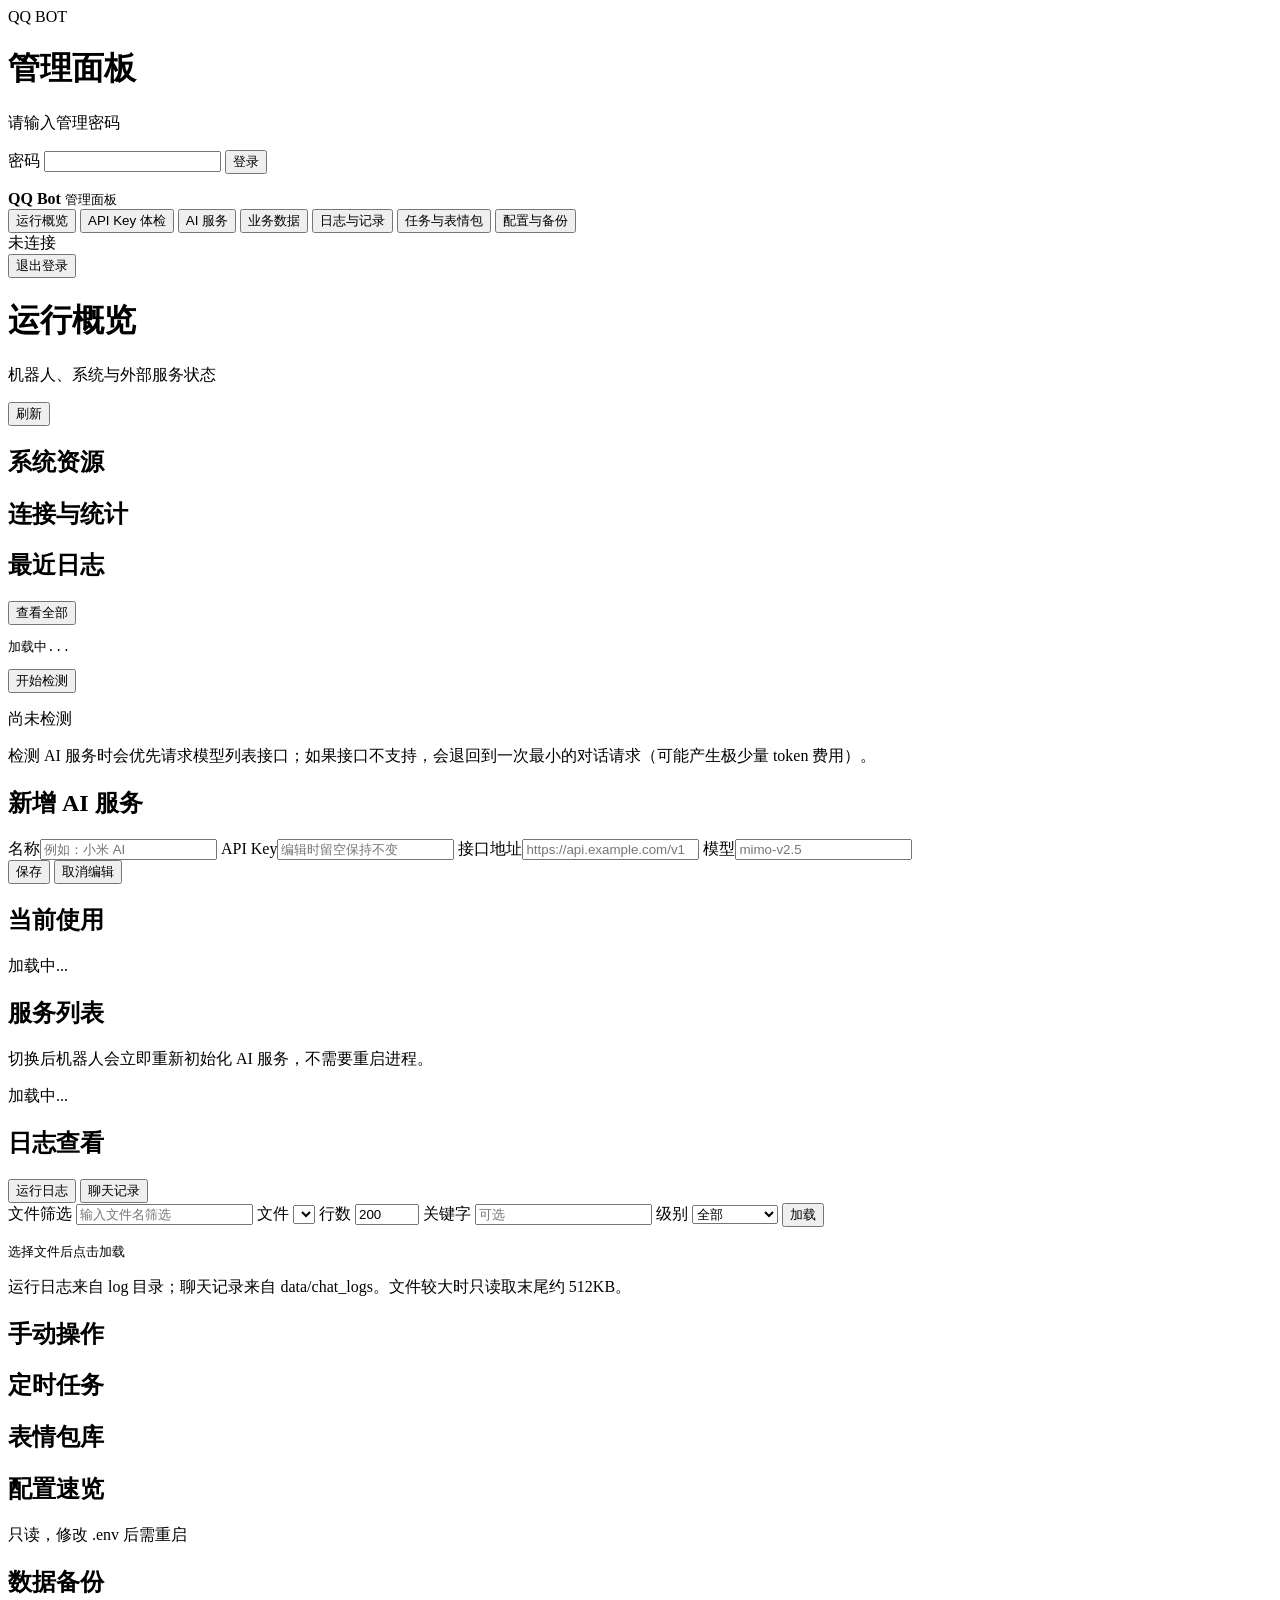
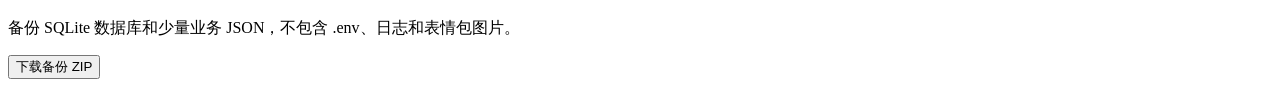
==== plugins/admin_panel/static/index.html @ 5ed4eb90 "feat: 新增可视化管理面板，支持 Key 体检与数据管理" ====
<!doctype html>
<html lang="zh-CN">
<head>
  <meta charset="utf-8">
  <meta name="viewport" content="width=device-width, initial-scale=1">
  <title>QQ Bot 管理面板</title>
  <link rel="icon" href="data:,">
  <link rel="stylesheet" href="/admin/assets/app.css">
</head>
<body>
  <div id="loginView" class="login-view hidden">
    <div class="login-card">
      <div class="brand-mark">QQ BOT</div>
      <h1>管理面板</h1>
      <p id="loginHint" class="muted">请输入管理密码</p>
      <form id="loginForm" class="login-form">
        <label class="field">
          <span>密码</span>
          <input id="loginPassword" type="password" autocomplete="current-password" required>
        </label>
        <button id="loginBtn" class="btn primary" type="submit">登录</button>
        <p id="loginError" class="error-text"></p>
      </form>
    </div>
  </div>

  <div id="appView" class="app-view hidden">
    <aside class="sidebar">
      <div class="brand">
        <span class="brand-dot"></span>
        <div>
          <strong>QQ Bot</strong>
          <small>管理面板</small>
        </div>
      </div>
      <nav id="nav" class="nav">
        <button class="nav-item active" data-tab="overview">运行概览</button>
        <button class="nav-item" data-tab="checks">API Key 体检</button>
        <button class="nav-item" data-tab="services">AI 服务</button>
        <button class="nav-item" data-tab="business">业务数据</button>
        <button class="nav-item" data-tab="logs">日志与记录</button>
        <button class="nav-item" data-tab="tasks">任务与表情包</button>
        <button class="nav-item" data-tab="config">配置与备份</button>
      </nav>
      <div class="sidebar-footer">
        <div id="connState" class="conn-state">
          <span class="dot"></span>
          <span>未连接</span>
        </div>
        <button id="logoutBtn" class="btn ghost small" type="button">退出登录</button>
      </div>
    </aside>

    <main class="main">
      <header class="topbar">
        <div>
          <h1 id="pageTitle">运行概览</h1>
          <p id="pageSubtitle" class="muted">机器人、系统与外部服务状态</p>
        </div>
        <div class="topbar-actions">
          <button id="refreshBtn" class="btn ghost" type="button">刷新</button>
        </div>
      </header>

      <div id="toast" class="toast hidden"></div>

      <section id="tab-overview" class="tab-panel active">
        <div id="overviewCards" class="cards"></div>
        <div class="grid two">
          <div class="panel">
            <div class="panel-head"><h2>系统资源</h2></div>
            <div id="resourceList" class="kv-list"></div>
          </div>
          <div class="panel">
            <div class="panel-head"><h2>连接与统计</h2></div>
            <div id="overviewMeta" class="kv-list"></div>
          </div>
        </div>
        <div class="panel">
          <div class="panel-head">
            <h2>最近日志</h2>
            <button class="link-btn" data-jump="logs" type="button">查看全部</button>
          </div>
          <pre id="overviewLog" class="log-preview">加载中...</pre>
        </div>
      </section>

      <section id="tab-checks" class="tab-panel">
        <div class="toolbar">
          <button id="runAllChecks" class="btn primary" type="button">开始检测</button>
          <span id="checksSummary" class="muted"></span>
        </div>
        <div class="panel">
          <div id="checkTable" class="table-wrap"><p class="empty">尚未检测</p></div>
        </div>
        <p class="hint">检测 AI 服务时会优先请求模型列表接口；如果接口不支持，会退回到一次最小的对话请求（可能产生极少量 token 费用）。</p>
      </section>

      <section id="tab-services" class="tab-panel">
        <div class="grid two">
          <div class="panel">
            <div class="panel-head"><h2 id="serviceFormTitle">新增 AI 服务</h2></div>
            <form id="serviceForm" class="form-grid">
              <label class="field"><span>名称</span><input id="svcName" required placeholder="例如：小米 AI"></label>
              <label class="field"><span>API Key</span><input id="svcKey" type="password" autocomplete="off" placeholder="编辑时留空保持不变"></label>
              <label class="field"><span>接口地址</span><input id="svcBase" required placeholder="https://api.example.com/v1"></label>
              <label class="field"><span>模型</span><input id="svcModel" required placeholder="mimo-v2.5"></label>
              <div class="form-actions">
                <button class="btn primary" type="submit">保存</button>
                <button id="svcCancel" class="btn ghost hidden" type="button">取消编辑</button>
              </div>
            </form>
          </div>
          <div class="panel">
            <div class="panel-head"><h2>当前使用</h2></div>
            <div id="activeService" class="active-service"><span class="muted">加载中...</span></div>
          </div>
        </div>
        <div class="panel">
          <div class="panel-head"><h2>服务列表</h2></div>
          <div id="serviceList" class="table-wrap"></div>
        </div>
        <p class="hint">切换后机器人会立即重新初始化 AI 服务，不需要重启进程。</p>
      </section>

      <section id="tab-business" class="tab-panel">
        <div id="businessRoot" class="business-root"><p class="empty">加载中...</p></div>
      </section>

      <section id="tab-logs" class="tab-panel">
        <div class="panel">
          <div class="panel-head">
            <h2>日志查看</h2>
            <div class="segmented" id="logSourceSwitch">
              <button data-source="logs" class="active" type="button">运行日志</button>
              <button data-source="chatlogs" type="button">聊天记录</button>
            </div>
          </div>
          <div class="form-row">
            <label class="field grow">
              <span>文件筛选</span>
              <input id="logSearch" placeholder="输入文件名筛选">
            </label>
            <label class="field grow">
              <span>文件</span>
              <select id="logFile"></select>
            </label>
            <label class="field narrow">
              <span>行数</span>
              <input id="logLines" type="number" min="1" max="2000" value="200">
            </label>
            <label class="field">
              <span>关键字</span>
              <input id="logKeyword" placeholder="可选">
            </label>
            <label class="field narrow" id="logLevelWrap">
              <span>级别</span>
              <select id="logLevel">
                <option value="">全部</option>
                <option value="ERROR">ERROR</option>
                <option value="WARNING">WARNING</option>
                <option value="INFO">INFO</option>
              </select>
            </label>
            <button id="loadLogBtn" class="btn primary" type="button">加载</button>
          </div>
          <p id="logMeta" class="muted"></p>
          <pre id="logContent" class="log-view">选择文件后点击加载</pre>
        </div>
        <p class="hint">运行日志来自 log 目录；聊天记录来自 data/chat_logs。文件较大时只读取末尾约 512KB。</p>
      </section>

      <section id="tab-tasks" class="tab-panel">
        <div class="panel">
          <div class="panel-head"><h2>手动操作</h2></div>
          <div id="actionCards" class="cards actions"></div>
        </div>
        <div class="panel">
          <div class="panel-head"><h2>定时任务</h2></div>
          <div id="schedulerList" class="table-wrap"></div>
        </div>
        <div class="panel">
          <div class="panel-head"><h2>表情包库</h2></div>
          <div id="memeStats" class="grid two"></div>
        </div>
      </section>

      <section id="tab-config" class="tab-panel">
        <div class="panel">
          <div class="panel-head">
            <h2>配置速览</h2>
            <span class="muted">只读，修改 .env 后需重启</span>
          </div>
          <div id="configRoot"></div>
        </div>
        <div class="panel">
          <div class="panel-head"><h2>数据备份</h2></div>
          <p class="muted">备份 SQLite 数据库和少量业务 JSON，不包含 .env、日志和表情包图片。</p>
          <button id="backupBtn" class="btn primary" type="button">下载备份 ZIP</button>
        </div>
      </section>
    </main>
  </div>

  <script src="/admin/assets/app.js"></script>
</body>
</html>
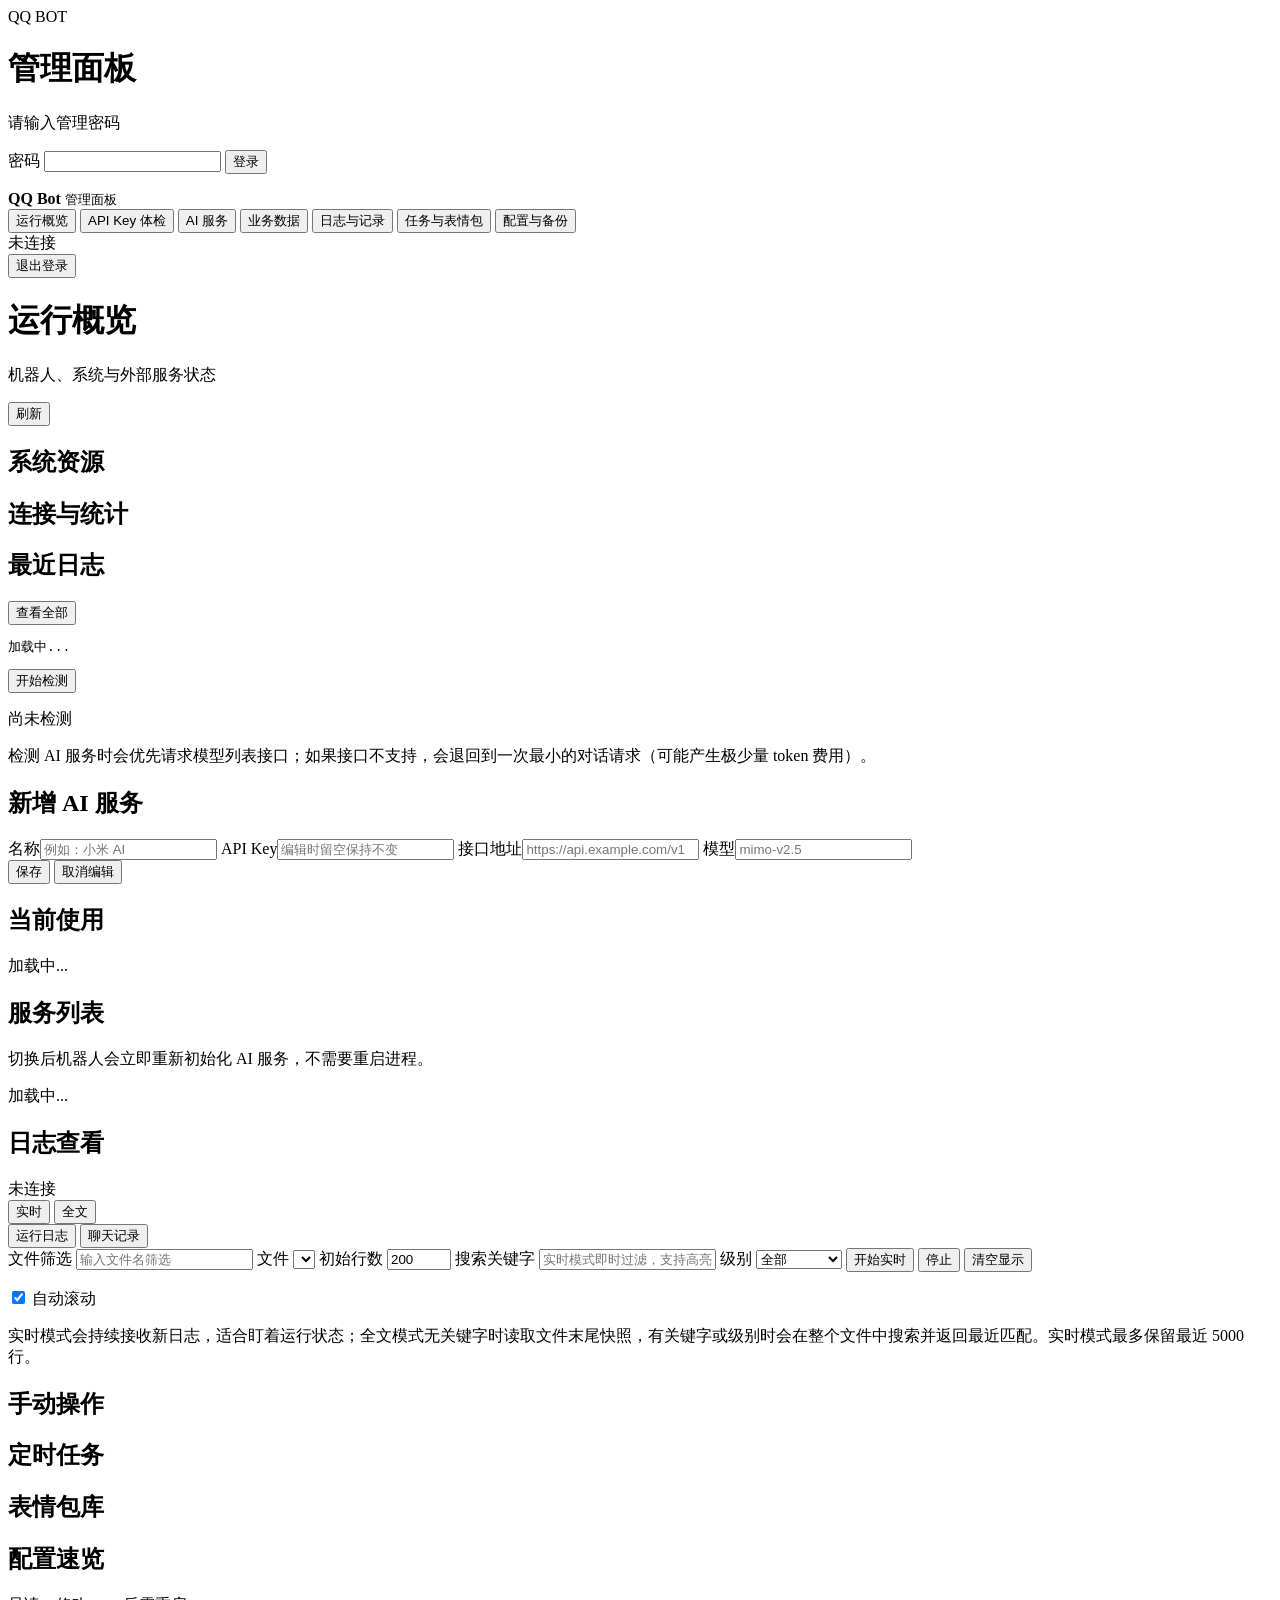
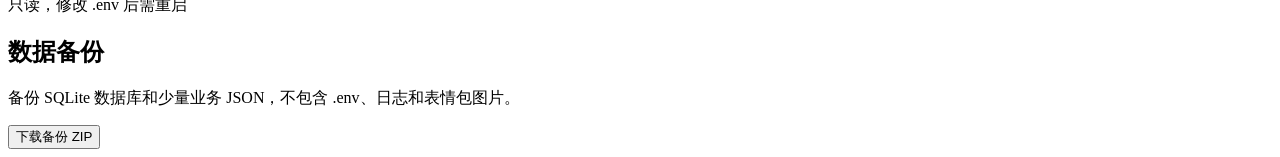
==== commit fab074df: "feat: 管理面板日志支持实时查看与全文搜索" ====
--- a/plugins/admin_panel/static/index.html
+++ b/plugins/admin_panel/static/index.html
@@ -131,9 +131,16 @@
         <div class="panel">
           <div class="panel-head">
             <h2>日志查看</h2>
-            <div class="segmented" id="logSourceSwitch">
-              <button data-source="logs" class="active" type="button">运行日志</button>
-              <button data-source="chatlogs" type="button">聊天记录</button>
+            <div class="log-head-tools">
+              <span id="logLiveStatus" class="badge idle">未连接</span>
+              <div class="segmented" id="logModeSwitch">
+                <button data-mode="live" class="active" type="button">实时</button>
+                <button data-mode="full" type="button">全文</button>
+              </div>
+              <div class="segmented" id="logSourceSwitch">
+                <button data-source="logs" class="active" type="button">运行日志</button>
+                <button data-source="chatlogs" type="button">聊天记录</button>
+              </div>
             </div>
           </div>
           <div class="form-row">
@@ -146,12 +153,12 @@
               <select id="logFile"></select>
             </label>
             <label class="field narrow">
-              <span>行数</span>
-              <input id="logLines" type="number" min="1" max="2000" value="200">
+              <span id="logLinesLabel">初始行数</span>
+              <input id="logLines" type="number" min="1" max="5000" value="200">
             </label>
             <label class="field">
-              <span>关键字</span>
-              <input id="logKeyword" placeholder="可选">
+              <span>搜索关键字</span>
+              <input id="logKeyword" placeholder="实时模式即时过滤，支持高亮">
             </label>
             <label class="field narrow" id="logLevelWrap">
               <span>级别</span>
@@ -160,14 +167,23 @@
                 <option value="ERROR">ERROR</option>
                 <option value="WARNING">WARNING</option>
                 <option value="INFO">INFO</option>
+                <option value="DEBUG">DEBUG</option>
               </select>
             </label>
-            <button id="loadLogBtn" class="btn primary" type="button">加载</button>
-          </div>
-          <p id="logMeta" class="muted"></p>
-          <pre id="logContent" class="log-view">选择文件后点击加载</pre>
-        </div>
-        <p class="hint">运行日志来自 log 目录；聊天记录来自 data/chat_logs。文件较大时只读取末尾约 512KB。</p>
+            <button id="loadLogBtn" class="btn primary" type="button">开始实时</button>
+            <button id="stopLogBtn" class="btn danger hidden" type="button">停止</button>
+            <button id="clearLogBtn" class="btn ghost" type="button">清空显示</button>
+          </div>
+          <div class="log-toolbar">
+            <p id="logMeta" class="muted"></p>
+            <label class="check">
+              <input id="logAutoScroll" type="checkbox" checked>
+              <span>自动滚动</span>
+            </label>
+          </div>
+          <div id="logContent" class="log-view" aria-live="polite"></div>
+        </div>
+        <p class="hint">实时模式会持续接收新日志，适合盯着运行状态；全文模式无关键字时读取文件末尾快照，有关键字或级别时会在整个文件中搜索并返回最近匹配。实时模式最多保留最近 5000 行。</p>
       </section>
 
       <section id="tab-tasks" class="tab-panel">
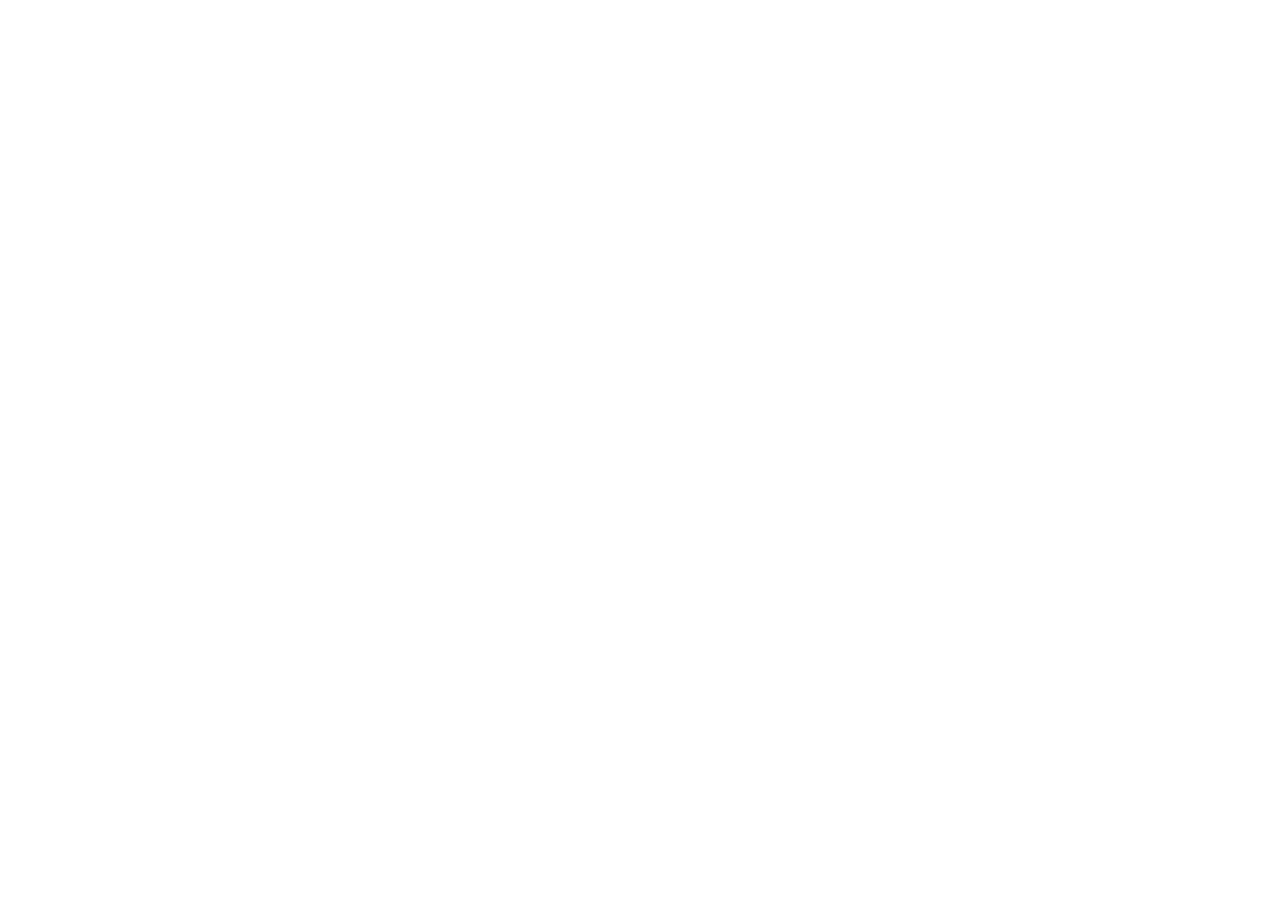
==== commit c57df5f4: "fix: 修复管理面板群名、提示词与新闻推送 - 管理面板改为模块化前端并新增报表页，修复日志页渲染异常  - 群消息下拉支持群名缓存、多 Bot 与离线回退  - 提示词改为纯文本编辑并清理历史代码" ====
--- a/plugins/admin_panel/static/index.html
+++ b/plugins/admin_panel/static/index.html
@@ -1,223 +1,21 @@
 <!doctype html>
-<html lang="zh-CN">
+<html lang="zh-CN" class="dark">
 <head>
   <meta charset="utf-8">
   <meta name="viewport" content="width=device-width, initial-scale=1">
   <title>QQ Bot 管理面板</title>
   <link rel="icon" href="data:,">
-  <link rel="stylesheet" href="/admin/assets/app.css">
+  <link rel="stylesheet" href="/admin/assets/vendor/element-plus/index.css">
+  <link rel="stylesheet" href="/admin/assets/vendor/element-plus/dark/css-vars.css">
+  <link rel="stylesheet" href="/admin/assets/css/app.css">
 </head>
 <body>
-  <div id="loginView" class="login-view hidden">
-    <div class="login-card">
-      <div class="brand-mark">QQ BOT</div>
-      <h1>管理面板</h1>
-      <p id="loginHint" class="muted">请输入管理密码</p>
-      <form id="loginForm" class="login-form">
-        <label class="field">
-          <span>密码</span>
-          <input id="loginPassword" type="password" autocomplete="current-password" required>
-        </label>
-        <button id="loginBtn" class="btn primary" type="submit">登录</button>
-        <p id="loginError" class="error-text"></p>
-      </form>
-    </div>
-  </div>
+  <div id="app" v-cloak></div>
 
-  <div id="appView" class="app-view hidden">
-    <aside class="sidebar">
-      <div class="brand">
-        <span class="brand-dot"></span>
-        <div>
-          <strong>QQ Bot</strong>
-          <small>管理面板</small>
-        </div>
-      </div>
-      <nav id="nav" class="nav">
-        <button class="nav-item active" data-tab="overview">运行概览</button>
-        <button class="nav-item" data-tab="checks">API Key 体检</button>
-        <button class="nav-item" data-tab="services">AI 服务</button>
-        <button class="nav-item" data-tab="business">业务数据</button>
-        <button class="nav-item" data-tab="logs">日志与记录</button>
-        <button class="nav-item" data-tab="tasks">任务与表情包</button>
-        <button class="nav-item" data-tab="config">配置与备份</button>
-      </nav>
-      <div class="sidebar-footer">
-        <div id="connState" class="conn-state">
-          <span class="dot"></span>
-          <span>未连接</span>
-        </div>
-        <button id="logoutBtn" class="btn ghost small" type="button">退出登录</button>
-      </div>
-    </aside>
-
-    <main class="main">
-      <header class="topbar">
-        <div>
-          <h1 id="pageTitle">运行概览</h1>
-          <p id="pageSubtitle" class="muted">机器人、系统与外部服务状态</p>
-        </div>
-        <div class="topbar-actions">
-          <button id="refreshBtn" class="btn ghost" type="button">刷新</button>
-        </div>
-      </header>
-
-      <div id="toast" class="toast hidden"></div>
-
-      <section id="tab-overview" class="tab-panel active">
-        <div id="overviewCards" class="cards"></div>
-        <div class="grid two">
-          <div class="panel">
-            <div class="panel-head"><h2>系统资源</h2></div>
-            <div id="resourceList" class="kv-list"></div>
-          </div>
-          <div class="panel">
-            <div class="panel-head"><h2>连接与统计</h2></div>
-            <div id="overviewMeta" class="kv-list"></div>
-          </div>
-        </div>
-        <div class="panel">
-          <div class="panel-head">
-            <h2>最近日志</h2>
-            <button class="link-btn" data-jump="logs" type="button">查看全部</button>
-          </div>
-          <pre id="overviewLog" class="log-preview">加载中...</pre>
-        </div>
-      </section>
-
-      <section id="tab-checks" class="tab-panel">
-        <div class="toolbar">
-          <button id="runAllChecks" class="btn primary" type="button">开始检测</button>
-          <span id="checksSummary" class="muted"></span>
-        </div>
-        <div class="panel">
-          <div id="checkTable" class="table-wrap"><p class="empty">尚未检测</p></div>
-        </div>
-        <p class="hint">检测 AI 服务时会优先请求模型列表接口；如果接口不支持，会退回到一次最小的对话请求（可能产生极少量 token 费用）。</p>
-      </section>
-
-      <section id="tab-services" class="tab-panel">
-        <div class="grid two">
-          <div class="panel">
-            <div class="panel-head"><h2 id="serviceFormTitle">新增 AI 服务</h2></div>
-            <form id="serviceForm" class="form-grid">
-              <label class="field"><span>名称</span><input id="svcName" required placeholder="例如：小米 AI"></label>
-              <label class="field"><span>API Key</span><input id="svcKey" type="password" autocomplete="off" placeholder="编辑时留空保持不变"></label>
-              <label class="field"><span>接口地址</span><input id="svcBase" required placeholder="https://api.example.com/v1"></label>
-              <label class="field"><span>模型</span><input id="svcModel" required placeholder="mimo-v2.5"></label>
-              <div class="form-actions">
-                <button class="btn primary" type="submit">保存</button>
-                <button id="svcCancel" class="btn ghost hidden" type="button">取消编辑</button>
-              </div>
-            </form>
-          </div>
-          <div class="panel">
-            <div class="panel-head"><h2>当前使用</h2></div>
-            <div id="activeService" class="active-service"><span class="muted">加载中...</span></div>
-          </div>
-        </div>
-        <div class="panel">
-          <div class="panel-head"><h2>服务列表</h2></div>
-          <div id="serviceList" class="table-wrap"></div>
-        </div>
-        <p class="hint">切换后机器人会立即重新初始化 AI 服务，不需要重启进程。</p>
-      </section>
-
-      <section id="tab-business" class="tab-panel">
-        <div id="businessRoot" class="business-root"><p class="empty">加载中...</p></div>
-      </section>
-
-      <section id="tab-logs" class="tab-panel">
-        <div class="panel">
-          <div class="panel-head">
-            <h2>日志查看</h2>
-            <div class="log-head-tools">
-              <span id="logLiveStatus" class="badge idle">未连接</span>
-              <div class="segmented" id="logModeSwitch">
-                <button data-mode="live" class="active" type="button">实时</button>
-                <button data-mode="full" type="button">全文</button>
-              </div>
-              <div class="segmented" id="logSourceSwitch">
-                <button data-source="logs" class="active" type="button">运行日志</button>
-                <button data-source="chatlogs" type="button">聊天记录</button>
-              </div>
-            </div>
-          </div>
-          <div class="form-row">
-            <label class="field grow">
-              <span>文件筛选</span>
-              <input id="logSearch" placeholder="输入文件名筛选">
-            </label>
-            <label class="field grow">
-              <span>文件</span>
-              <select id="logFile"></select>
-            </label>
-            <label class="field narrow">
-              <span id="logLinesLabel">初始行数</span>
-              <input id="logLines" type="number" min="1" max="5000" value="200">
-            </label>
-            <label class="field">
-              <span>搜索关键字</span>
-              <input id="logKeyword" placeholder="实时模式即时过滤，支持高亮">
-            </label>
-            <label class="field narrow" id="logLevelWrap">
-              <span>级别</span>
-              <select id="logLevel">
-                <option value="">全部</option>
-                <option value="ERROR">ERROR</option>
-                <option value="WARNING">WARNING</option>
-                <option value="INFO">INFO</option>
-                <option value="DEBUG">DEBUG</option>
-              </select>
-            </label>
-            <button id="loadLogBtn" class="btn primary" type="button">开始实时</button>
-            <button id="stopLogBtn" class="btn danger hidden" type="button">停止</button>
-            <button id="clearLogBtn" class="btn ghost" type="button">清空显示</button>
-          </div>
-          <div class="log-toolbar">
-            <p id="logMeta" class="muted"></p>
-            <label class="check">
-              <input id="logAutoScroll" type="checkbox" checked>
-              <span>自动滚动</span>
-            </label>
-          </div>
-          <div id="logContent" class="log-view" aria-live="polite"></div>
-        </div>
-        <p class="hint">实时模式会持续接收新日志，适合盯着运行状态；全文模式无关键字时读取文件末尾快照，有关键字或级别时会在整个文件中搜索并返回最近匹配。实时模式最多保留最近 5000 行。</p>
-      </section>
-
-      <section id="tab-tasks" class="tab-panel">
-        <div class="panel">
-          <div class="panel-head"><h2>手动操作</h2></div>
-          <div id="actionCards" class="cards actions"></div>
-        </div>
-        <div class="panel">
-          <div class="panel-head"><h2>定时任务</h2></div>
-          <div id="schedulerList" class="table-wrap"></div>
-        </div>
-        <div class="panel">
-          <div class="panel-head"><h2>表情包库</h2></div>
-          <div id="memeStats" class="grid two"></div>
-        </div>
-      </section>
-
-      <section id="tab-config" class="tab-panel">
-        <div class="panel">
-          <div class="panel-head">
-            <h2>配置速览</h2>
-            <span class="muted">只读，修改 .env 后需重启</span>
-          </div>
-          <div id="configRoot"></div>
-        </div>
-        <div class="panel">
-          <div class="panel-head"><h2>数据备份</h2></div>
-          <p class="muted">备份 SQLite 数据库和少量业务 JSON，不包含 .env、日志和表情包图片。</p>
-          <button id="backupBtn" class="btn primary" type="button">下载备份 ZIP</button>
-        </div>
-      </section>
-    </main>
-  </div>
-
-  <script src="/admin/assets/app.js"></script>
+  <script src="/admin/assets/vendor/vue.global.prod.js"></script>
+  <script src="/admin/assets/vendor/element-plus/index.full.min.js"></script>
+  <script src="/admin/assets/vendor/element-plus-icons.min.js"></script>
+  <script src="/admin/assets/vendor/echarts.min.js"></script>
+  <script type="module" src="/admin/assets/js/app.js"></script>
 </body>
 </html>
